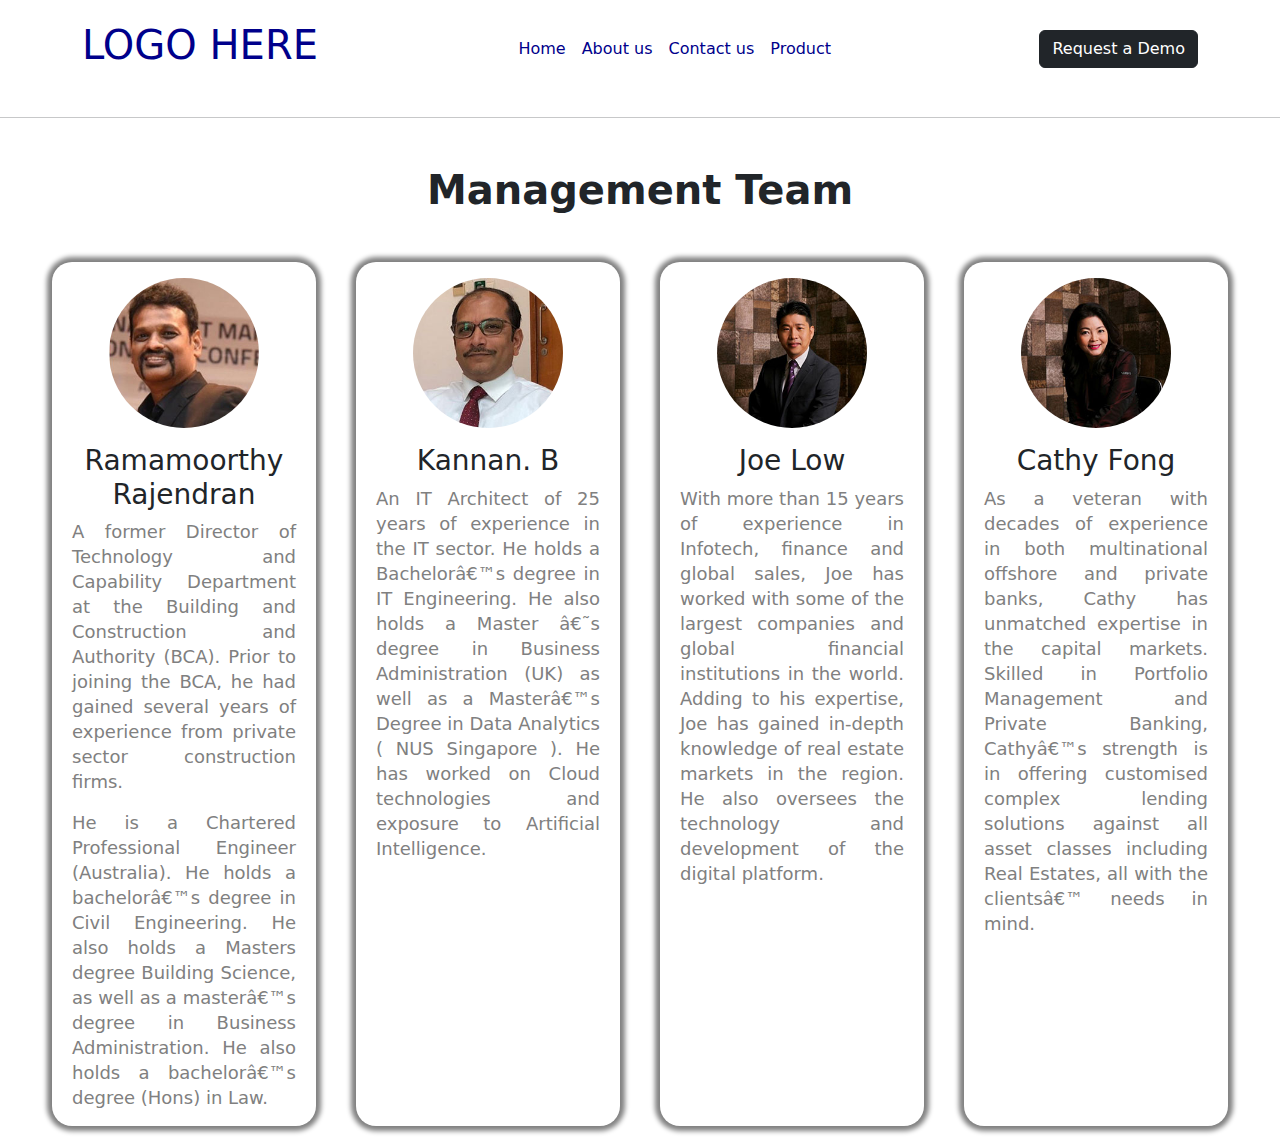
==== management.html @ ef2cb4f6 "Add files via upload" ====
<!DOCTYPE html>
<html lang="en">

<head>
    <meta charset="UTF-8">
    <meta name="viewport" content="width=device-width, initial-scale=1.0">
    <title>Document</title>
    <link rel="stylesheet" href="management.css">
    <!-- Latest compiled and minified CSS -->
    <link href="https://cdn.jsdelivr.net/npm/bootstrap@5.3.3/dist/css/bootstrap.min.css" rel="stylesheet">

    <!-- Latest compiled JavaScript -->
    <script src="https://cdn.jsdelivr.net/npm/bootstrap@5.3.3/dist/js/bootstrap.bundle.min.js"></script>
</head>

<body>

    <nav class="navbar navbar-expand-lg navbar-dark  px-0 py-3"
        style="background-color: rgba(0, 0, 0, 0);  width: 100%; border-bottom: solid 3px white;">
        <div class="container-xl">
            <!-- Logo -->
            <a class="navbar-brand" href="#">
                <h1>LOGO HERE</h1>
            </a>
            <!-- Navbar toggle -->
            <button class="navbar-toggler" type="button" data-bs-toggle="collapse" data-bs-target="#navbarCollapse"
                aria-controls="navbarCollapse" aria-expanded="false" aria-label="Toggle navigation">
                <span class="navbar-toggler-icon"></span>
            </button>
            <!-- Collapse -->
            <div class="collapse navbar-collapse" id="navbarCollapse">
                <!-- Nav -->
                <div class="navbar-nav mx-lg-auto">
                    <a class="nav-item nav-link " href="#" aria-current="page">Home</a>
                    <a class="nav-item nav-link " href="#">About us</a>
                    <a class="nav-item nav-link " href="#">Contact us</a>
                    <a class="nav-item nav-link " href="#">Product</a>
                </div>
                <!-- Right navigation -->
                <div class="navbar-nav ms-lg-4">
                    <button class="btn btn-dark">Request a Demo</button>
                </div>
                <!-- Action -->

            </div>
        </div>
    </nav>
    <hr>
    <div class="main">

        <div class="container-fluid">
            <h1 class="text-center mb-5 mt-5" style="font-weight: 600;">Management Team
            </h1>
            <div class="row">
                <div class="col">
                    <center>

                        <img src="./assest/images/p1.jpg" alt="" class="rounded-circle mt-3 mb-3 text-center">
                    </center>
                    <h3 class="text-center">Ramamoorthy Rajendran</h3>
                    <p class="ps-2 pe-2">A former Director of Technology and Capability Department at the Building and
                        Construction and
                        Authority (BCA). Prior to joining the BCA, he had gained several years of experience from
                        private
                        sector construction firms.</p>
                    <p class="ps-2 pe-2">
                        He is a Chartered Professional Engineer (Australia). He holds a bachelorâ€™s degree in Civil
                        Engineering. He also holds a Masters degree Building Science, as well as a masterâ€™s degree in
                        Business Administration. He also holds a bachelorâ€™s degree (Hons) in Law.
                    </p>
                </div>
                <div class="col">
                    <center>

                        <img src="./assest/images/p2.jpg" alt="" class="rounded-circle mt-3 mb-3 text-center">
                    </center>
                    <h3 class="text-center">Kannan. B</h3>
                    <p class="ps-2 pe-2">
                        An IT Architect of 25 years of experience in the IT sector. He holds a Bachelorâ€™s degree in IT
                        Engineering. He also holds a Master â€˜s degree in Business Administration (UK) as well as a
                        Masterâ€™s
                        Degree in Data Analytics ( NUS Singapore ). He has worked on Cloud technologies and exposure to
                        Artificial Intelligence.</p>
                </div>
                <div class="col">
                    <center>

                        <img src="./assest/images/p3.jpg" alt="" class="rounded-circle mt-3 mb-3 text-center">
                    </center>
                    <h3 class="text-center">Joe Low</h3>
                    <p class="ps-2 pe-2">
                        With more than 15 years of experience in Infotech, finance and global sales, Joe has worked with
                        some of
                        the largest companies and global financial institutions in the world. Adding to his expertise,
                        Joe
                        has
                        gained in-depth knowledge of real estate markets in the region. He also oversees the technology
                        and
                        development of the digital platform.</p>
                </div>
                <div class="col">
                    <center>

                        <img src="./assest/images/p4.jpg" alt="" class="rounded-circle mt-3 mb-3 text-center">
                    </center>
                    <h3 class="text-center">Cathy Fong</h3>
                    <p class="ps-2 pe-2">

                        As a veteran with decades of experience in both multinational offshore and private banks, Cathy
                        has
                        unmatched expertise in the capital markets. Skilled in Portfolio Management and Private Banking,
                        Cathyâ€™s strength is in offering customised complex lending solutions against all asset classes
                        including Real Estates, all with the clientsâ€™ needs in mind.
                    </p>
                </div>
            </div>
        </div>
    </div>
</body>

</html>
---- management.css ----
* {
    margin: 0;
    padding: 0;
} 

.col {
    border-radius: 20px;
    box-shadow: 0px 0px 5px 5px grey;
    margin: 20px;
}

.col p {
    line-height: 25px !important;
    color: grey;
    text-align: justify;
    font-size: 18px !important;
}

img {
    width: 150px;
    height: 150px;

}

.main {
    width: 95%;
    margin: 0 auto;
}

nav a {
    color: darkblue !important;
}
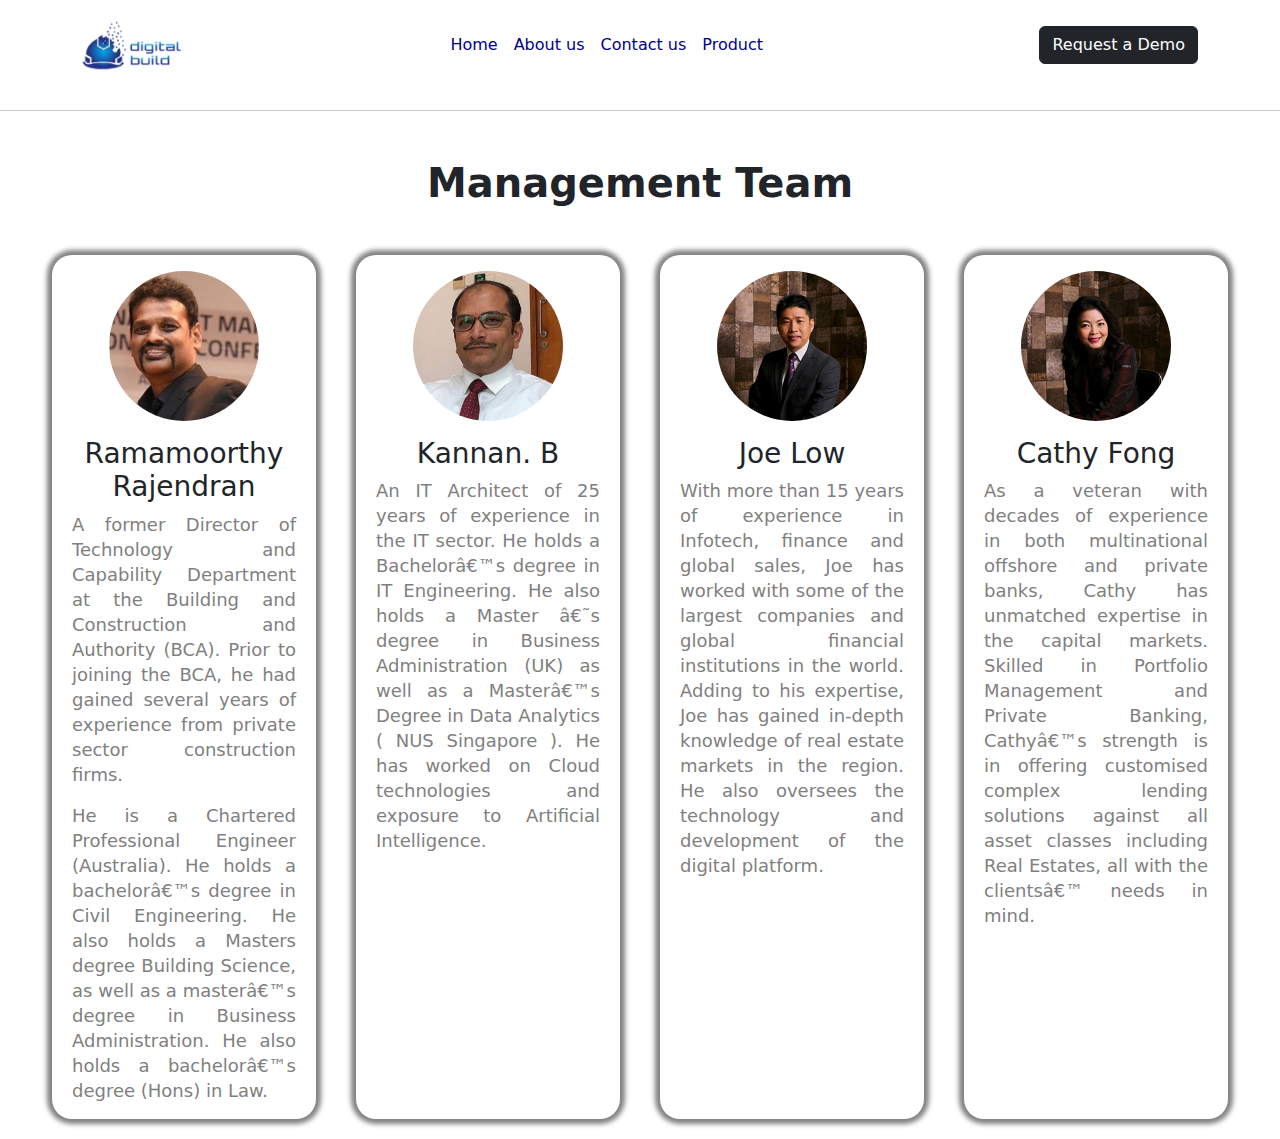
==== commit 5a0b0d3d: "Add files via upload" ====
--- a/management.html
+++ b/management.html
@@ -19,8 +19,8 @@
         style="background-color: rgba(0, 0, 0, 0);  width: 100%; border-bottom: solid 3px white;">
         <div class="container-xl">
             <!-- Logo -->
-            <a class="navbar-brand" href="#">
-                <h1>LOGO HERE</h1>
+            <a class="navbar-brand" href="./index.html">
+                <img src="./assest/images/logo 1.png" alt="" style="height: 50%; width: 100px;">
             </a>
             <!-- Navbar toggle -->
             <button class="navbar-toggler" type="button" data-bs-toggle="collapse" data-bs-target="#navbarCollapse"
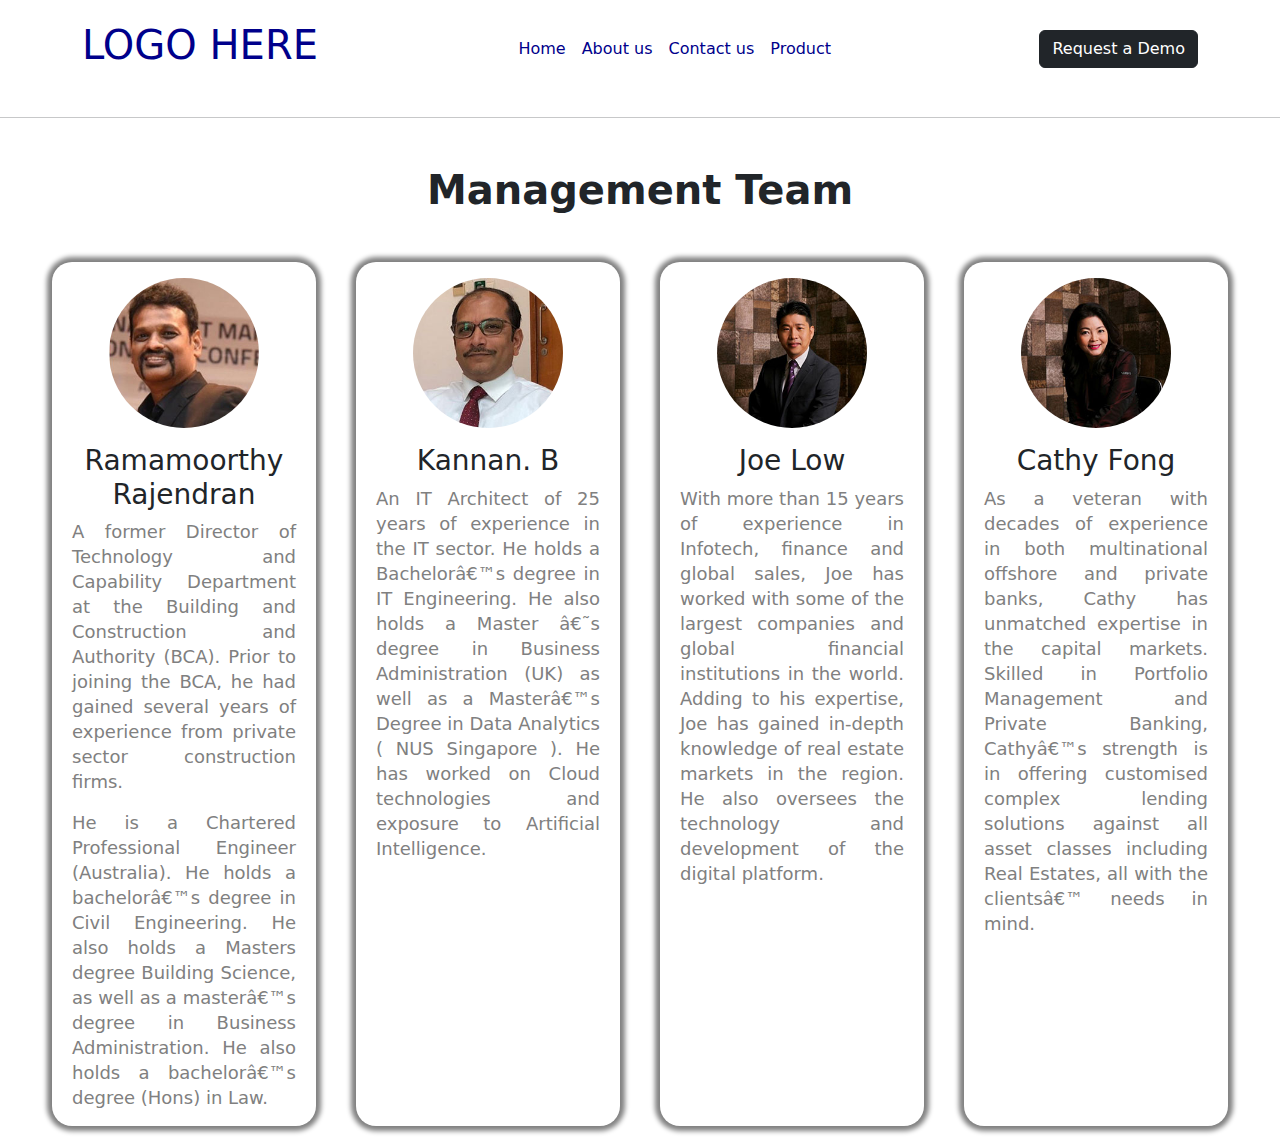
==== commit dfa6903d: "Add files via upload" ====
--- a/management.html
+++ b/management.html
@@ -19,8 +19,8 @@
         style="background-color: rgba(0, 0, 0, 0);  width: 100%; border-bottom: solid 3px white;">
         <div class="container-xl">
             <!-- Logo -->
-            <a class="navbar-brand" href="./index.html">
-                <img src="./assest/images/logo 1.png" alt="" style="height: 50%; width: 100px;">
+            <a class="navbar-brand" href="#">
+                <h1>LOGO HERE</h1>
             </a>
             <!-- Navbar toggle -->
             <button class="navbar-toggler" type="button" data-bs-toggle="collapse" data-bs-target="#navbarCollapse"
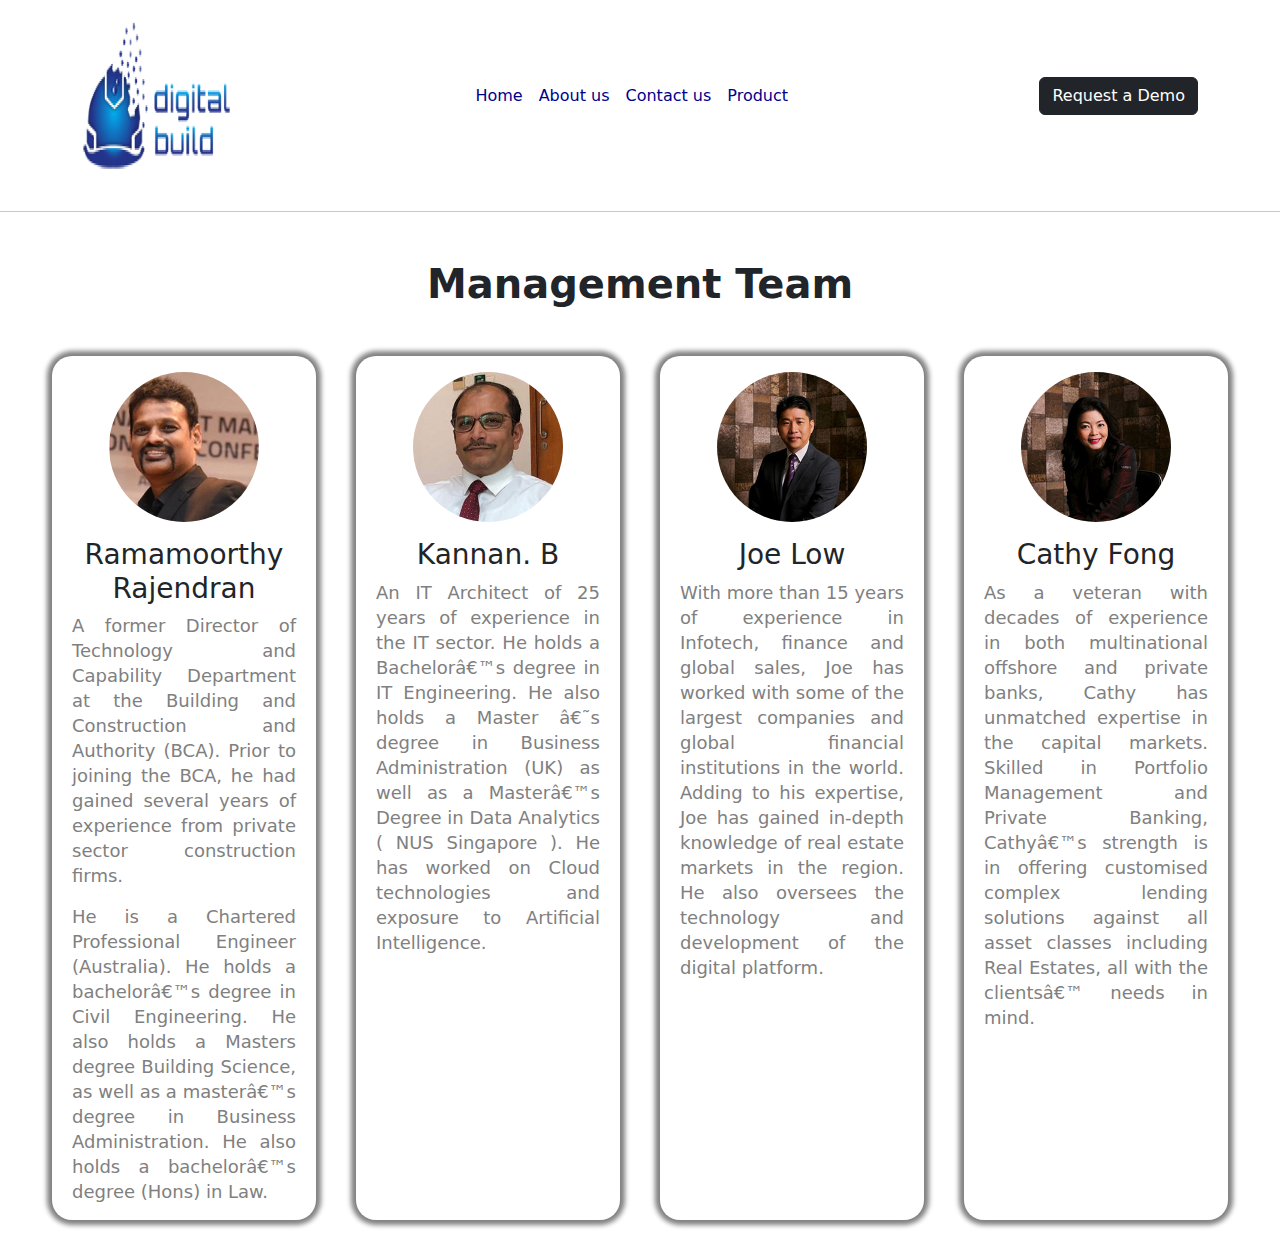
==== commit 4f50150d: "Add files via upload" ====
--- a/management.html
+++ b/management.html
@@ -19,8 +19,8 @@
         style="background-color: rgba(0, 0, 0, 0);  width: 100%; border-bottom: solid 3px white;">
         <div class="container-xl">
             <!-- Logo -->
-            <a class="navbar-brand" href="#">
-                <h1>LOGO HERE</h1>
+            <a class="navbar-brand" href="./index.html">
+                <img class="logo" src="./assest/images/logo 1.png" alt="">
             </a>
             <!-- Navbar toggle -->
             <button class="navbar-toggler" type="button" data-bs-toggle="collapse" data-bs-target="#navbarCollapse"
